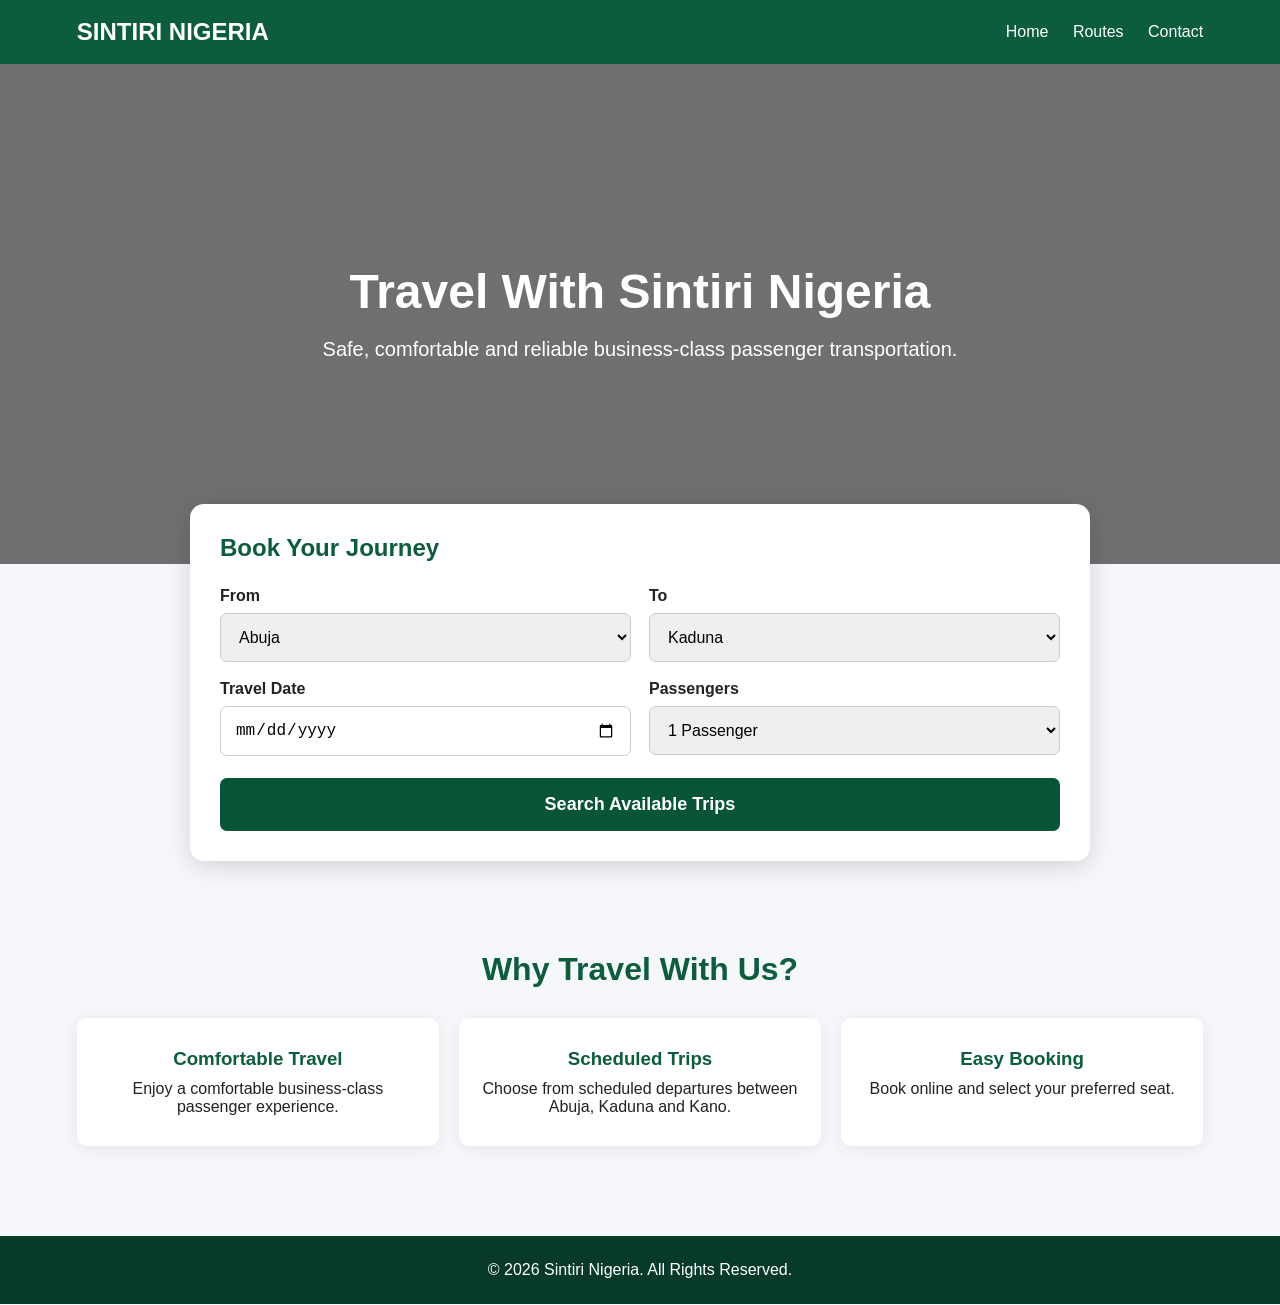
==== index.html @ f087a4d5 "Update index.html" ====
<!DOCTYPE html>
<html lang="en">
<head>
<meta charset="UTF-8">
<meta name="viewport" content="width=device-width, initial-scale=1.0">

<title>Sintiri Nigeria | Bus Booking</title>

<style>
* {
    box-sizing: border-box;
    margin: 0;
    padding: 0;
}

body {
    font-family: Arial, sans-serif;
    background: #f5f7fa;
    color: #222;
}

header {
    background: #0b5d3b;
    color: white;
    padding: 18px 6%;
    display: flex;
    justify-content: space-between;
    align-items: center;
}

.logo {
    font-size: 24px;
    font-weight: bold;
}

nav a {
    color: white;
    text-decoration: none;
    margin-left: 20px;
}

.hero {
    background:
        linear-gradient(rgba(0,0,0,.55), rgba(0,0,0,.55)),
        url("https://images.unsplash.com/photo-1544620347-c4fd4a3d5957?auto=format&fit=crop&w=1600&q=80");

    background-size: cover;
    background-position: center;

    min-height: 500px;

    display: flex;
    align-items: center;
    justify-content: center;

    text-align: center;
    color: white;
    padding: 30px;
}

.hero-content {
    max-width: 800px;
}

.hero h1 {
    font-size: 48px;
    margin-bottom: 15px;
}

.hero p {
    font-size: 20px;
    line-height: 1.5;
}

.booking-box {
    background: white;
    padding: 30px;
    border-radius: 14px;

    max-width: 900px;
    margin: -60px auto 40px;

    position: relative;

    box-shadow: 0 5px 25px rgba(0,0,0,.15);
}

.booking-box h2 {
    color: #0b5d3b;
    margin-bottom: 25px;
}

.form-row {
    display: grid;
    grid-template-columns: repeat(2, 1fr);
    gap: 18px;
}

label {
    display: block;
    font-weight: bold;
    margin-bottom: 8px;
}

select,
input {
    width: 100%;
    padding: 14px;

    border: 1px solid #ccc;
    border-radius: 7px;

    font-size: 16px;
}

.search-btn {
    width: 100%;
    margin-top: 22px;
    padding: 16px;

    border: none;
    border-radius: 7px;

    background: #075536;
    color: white;

    font-size: 18px;
    font-weight: bold;

    cursor: pointer;
}

.search-btn:hover {
    background: #043d27;
}

/* AVAILABLE TRIPS */

#trips {
    display: none;
    max-width: 900px;
    margin: 30px auto 50px;
    padding: 0 20px;
}

#trips h2 {
    color: #0b5d3b;
    margin-bottom: 20px;
}

.trip-card {
    background: white;

    padding: 22px;
    margin-bottom: 15px;

    border-radius: 10px;

    box-shadow: 0 3px 15px rgba(0,0,0,.08);

    display: flex;
    justify-content: space-between;
    align-items: center;

    gap: 20px;
}

.trip-info h3 {
    color: #0b5d3b;
    margin-bottom: 10px;
}

.trip-info p {
    margin: 6px 0;
}

.price {
    font-size: 21px;
    font-weight: bold;
    margin-bottom: 10px;
}

.select-trip {
    background: #0b5d3b;
    color: white;

    border: none;
    border-radius: 7px;

    padding: 12px 18px;

    font-weight: bold;
    cursor: pointer;
}

/* SERVICES */

.services {
    padding: 50px 6%;
    text-align: center;
}

.services h2 {
    color: #0b5d3b;
    font-size: 32px;
    margin-bottom: 30px;
}

.cards {
    display: grid;
    grid-template-columns: repeat(3, 1fr);
    gap: 20px;
}

.card {
    background: white;
    padding: 30px 20px;
    border-radius: 10px;

    box-shadow: 0 3px 15px rgba(0,0,0,.08);
}

.card h3 {
    color: #0b5d3b;
    margin-bottom: 10px;
}

footer {
    background: #083b27;
    color: white;

    text-align: center;
    padding: 25px;
    margin-top: 40px;
}

/* MOBILE */

@media (max-width: 700px) {

    header {
        flex-direction: column;
        gap: 12px;
    }

    nav a {
        margin: 0 8px;
    }

    .hero h1 {
        font-size: 34px;
    }

    .form-row {
        grid-template-columns: 1fr;
    }

    .cards {
        grid-template-columns: 1fr;
    }

    .trip-card {
        flex-direction: column;
        align-items: flex-start;
    }
}
</style>
</head>

<body>

<header>

<div class="logo">
SINTIRI NIGERIA
</div>

<nav>
<a href="#">Home</a>
<a href="#trips">Routes</a>
<a href="#">Contact</a>
</nav>

</header>


<section class="hero">

<div class="hero-content">

<h1>
Travel With Sintiri Nigeria
</h1>

<p>
Safe, comfortable and reliable business-class passenger transportation.
</p>

</div>

</section>


<section class="booking-box">

<h2>
Book Your Journey
</h2>

<div class="form-row">

<div>

<label>From</label>

<select id="from">

<option value="Abuja">Abuja</option>
<option value="Kaduna">Kaduna</option>
<option value="Kano">Kano</option>

</select>

</div>


<div>

<label>To</label>

<select id="to">

<option value="Kaduna">Kaduna</option>
<option value="Kano">Kano</option>
<option value="Abuja">Abuja</option>

</select>

</div>


<div>

<label>Travel Date</label>

<input type="date" id="travelDate">

</div>


<div>

<label>Passengers</label>

<select id="passengers">

<option value="1">1 Passenger</option>
<option value="2">2 Passengers</option>
<option value="3">3 Passengers</option>
<option value="4">4 Passengers</option>
<option value="5">5 Passengers</option>

</select>

</div>

</div>


<button class="search-btn" onclick="searchTrips()">
Search Available Trips
</button>

</section>


<section id="trips">

<h2>
Available Trips
</h2>

<div id="tripResults"></div>

</section>


<section class="services">

<h2>
Why Travel With Us?
</h2>

<div class="cards">

<div class="card">

<h3>
Comfortable Travel
</h3>

<p>
Enjoy a comfortable business-class passenger experience.
</p>

</div>


<div class="card">

<h3>
Scheduled Trips
</h3>

<p>
Choose from scheduled departures between Abuja, Kaduna and Kano.
</p>

</div>


<div class="card">

<h3>
Easy Booking
</h3>

<p>
Book online and select your preferred seat.
</p>

</div>

</div>

</section>


<footer>

<p>
© 2026 Sintiri Nigeria. All Rights Reserved.
</p>

</footer>


<script>

const routes = {

    "Abuja-Kaduna": {
        name: "Abuja → Kaduna",
        price: "₦15,000",
        times: ["8:00 AM", "2:00 PM"]
    },

    "Kaduna-Abuja": {
        name: "Kaduna → Abuja",
        price: "₦15,000",
        times: ["9:00 AM", "3:00 PM"]
    },

    "Kaduna-Kano": {
        name: "Kaduna → Kano",
        price: "₦10,000",
        times: ["9:00 AM", "3:00 PM"]
    },

    "Kano-Kaduna": {
        name: "Kano → Kaduna",
        price: "₦10,000",
        times: ["8:00 AM", "2:00 PM"]
    },

    "Abuja-Kano": {
        name: "Abuja → Kano",
        price: "₦20,000",
        times: ["7:00 AM", "1:00 PM"]
    },

    "Kano-Abuja": {
        name: "Kano → Abuja",
        price: "₦20,000",
        times: ["8:00 AM", "2:00 PM"]
    },

    "Abuja-Kaduna-Kano": {
        name: "Abuja → Kaduna → Kano",
        price: "₦25,000",
        times: ["7:00 AM", "12:00 PM"]
    }

};


function searchTrips() {

    const from =
        document.getElementById("from").value;

    const to =
        document.getElementById("to").value;

    const date =
        document.getElementById("travelDate").value;

    const passengers =
        document.getElementById("passengers").value;


    if (from === to) {

        alert("Please select different departure and destination locations.");

        return;
    }


    if (!date) {

        alert("Please select your travel date.");

        return;
    }


    let routeKey =
        from + "-" + to;


    /*
       Abuja → Kano can also be travelled
       through Kaduna.
    */

    if (from === "Abuja" && to === "Kano") {

        routeKey = "Abuja-Kano";

    }


    const route =
        routes[routeKey];


    if (!route) {

        alert("No trips are currently available for this route.");

        return;
    }


    const results =
        document.getElementById("tripResults");


    results.innerHTML = "";


    route.times.forEach(function(time) {

        results.innerHTML += `

        <div class="trip-card">

            <div class="trip-info">

                <h3>
                    ${route.name}
                </h3>

                <p>
                    Departure: ${time}
                </p>

                <p>
                    Business Class Vehicle
                </p>

                <p>
                    Passengers: ${passengers}
                </p>

                <p>
                    Seats Available: 20
                </p>

            </div>


            <div>

                <div class="price">
                    ${route.price}
                </div>

                <button
                    class="select-trip"
                    onclick="selectTrip('${route.name}', '${time}', '${route.price}')"
                >
                    Select Trip
                </button>

            </div>

        </div>

        `;

    });


    const trips =
        document.getElementById("trips");


    trips.style.display = "block";


    trips.scrollIntoView({
        behavior: "smooth"
    });

}
function selectTrip(route, time, price) {
    alert(
        "Trip selected!\n\n" +
        "Route: " + route + "\n" +
        "Departure: " + time + "\n" +
        "Price: " + price + "\n\n" +
        "Next step: Seat Selection"
    );
}


    



</script>

</body>
</html>
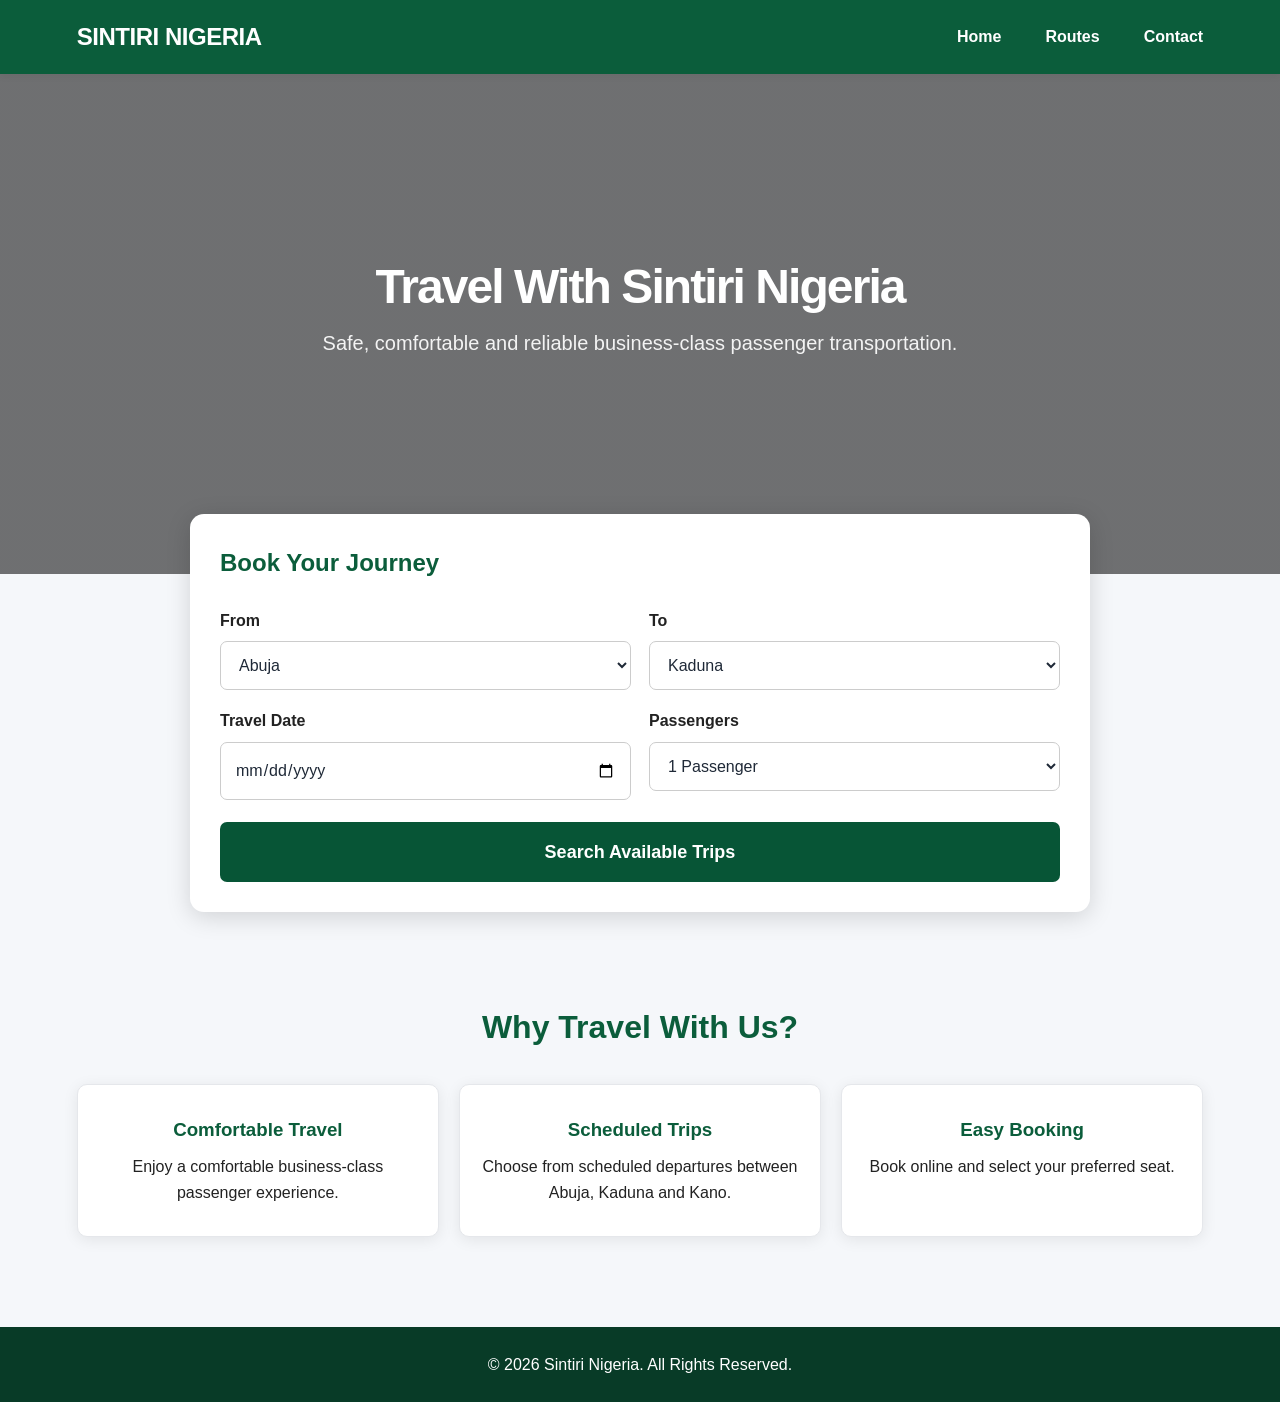
==== commit c33d155e: "Update index.html" ====
--- a/index.html
+++ b/index.html
@@ -5,7 +5,8 @@
 <meta name="viewport" content="width=device-width, initial-scale=1.0">
 
 <title>Sintiri Nigeria | Bus Booking</title>
-
+<script src="js/app.js" defer></script>
+<link rel="stylesheet" href="css/main.css">
 <style>
 * {
     box-sizing: border-box;
@@ -625,22 +626,14 @@
     });
 
 }
-function selectTrip(route, time, price) {
-    alert(
-        "Trip selected!\n\n" +
-        "Route: " + route + "\n" +
-        "Departure: " + time + "\n" +
-        "Price: " + price + "\n\n" +
-        "Next step: Seat Selection"
-    );
-}
+
 
 
     
 
 
 
+
 </script>
-
 </body>
 </html>
--- a/css/main.css
+++ b/css/main.css
@@ -0,0 +1,730 @@
+
+/* =========================================================
+   SINTIRI NIGERIA
+   Main Application Styles
+   ========================================================= */
+
+:root {
+    --primary: #0b5d3b;
+    --primary-dark: #08452d;
+    --primary-light: #eaf6f0;
+    --accent: #d9a441;
+
+    --text: #1f2937;
+    --muted: #6b7280;
+    --background: #f5f7fa;
+    --surface: #ffffff;
+    --border: #e5e7eb;
+
+    --radius-sm: 8px;
+    --radius-md: 14px;
+    --radius-lg: 20px;
+
+    --shadow-sm: 0 2px 8px rgba(0, 0, 0, 0.06);
+    --shadow-md: 0 8px 24px rgba(0, 0, 0, 0.08);
+
+    --container: 1180px;
+}
+
+/* ---------- Base ---------- */
+
+*,
+*::before,
+*::after {
+    box-sizing: border-box;
+}
+
+html {
+    scroll-behavior: smooth;
+}
+
+body {
+    margin: 0;
+    font-family:
+        Inter,
+        -apple-system,
+        BlinkMacSystemFont,
+        "Segoe UI",
+        Roboto,
+        Arial,
+        sans-serif;
+    background: var(--background);
+    color: var(--text);
+    line-height: 1.6;
+}
+
+img {
+    max-width: 100%;
+    display: block;
+}
+
+button,
+input,
+select,
+textarea {
+    font: inherit;
+}
+
+button {
+    cursor: pointer;
+}
+
+/* ---------- Layout ---------- */
+
+.container {
+    width: min(92%, var(--container));
+    margin-inline: auto;
+}
+
+section {
+    padding: 64px 0;
+}
+
+/* ---------- Header ---------- */
+
+header {
+    background: var(--primary);
+    color: #fff;
+    position: sticky;
+    top: 0;
+    z-index: 1000;
+    box-shadow: var(--shadow-sm);
+}
+
+.header-inner {
+    width: min(92%, var(--container));
+    min-height: 72px;
+    margin-inline: auto;
+
+    display: flex;
+    align-items: center;
+    justify-content: space-between;
+    gap: 24px;
+}
+
+.logo {
+    display: flex;
+    align-items: center;
+    gap: 10px;
+
+    color: #fff;
+    font-size: 1.35rem;
+    font-weight: 800;
+    text-decoration: none;
+    letter-spacing: -0.02em;
+}
+
+nav {
+    display: flex;
+    align-items: center;
+    gap: 24px;
+}
+
+nav a {
+    color: #fff;
+    text-decoration: none;
+    font-weight: 600;
+    transition: opacity 0.2s ease;
+}
+
+nav a:hover {
+    opacity: 0.75;
+}
+
+/* ---------- Hero ---------- */
+
+.hero {
+    background:
+        linear-gradient(
+            135deg,
+            var(--primary),
+            var(--primary-dark)
+        );
+    color: #fff;
+    padding: 88px 0;
+}
+
+.hero-content {
+    max-width: 760px;
+}
+
+.hero h1 {
+    margin: 0 0 18px;
+    font-size: clamp(2.2rem, 5vw, 4rem);
+    line-height: 1.08;
+    letter-spacing: -0.04em;
+}
+
+.hero p {
+    max-width: 650px;
+    margin: 0 0 30px;
+
+    font-size: 1.1rem;
+    opacity: 0.92;
+}
+
+/* ---------- Buttons ---------- */
+
+.btn {
+    display: inline-flex;
+    align-items: center;
+    justify-content: center;
+    gap: 8px;
+
+    min-height: 46px;
+    padding: 0 22px;
+
+    border: 0;
+    border-radius: var(--radius-sm);
+
+    background: var(--primary);
+    color: #fff;
+
+    font-weight: 700;
+    text-decoration: none;
+
+    transition:
+        transform 0.2s ease,
+        background 0.2s ease,
+        box-shadow 0.2s ease;
+}
+
+.btn:hover {
+    background: var(--primary-dark);
+    transform: translateY(-1px);
+    box-shadow: var(--shadow-sm);
+}
+
+.btn-secondary {
+    background: #fff;
+    color: var(--primary);
+}
+
+.btn-secondary:hover {
+    background: var(--primary-light);
+}
+
+/* ---------- Cards ---------- */
+
+.card {
+    background: var(--surface);
+    border: 1px solid var(--border);
+    border-radius: var(--radius-lg);
+    box-shadow: var(--shadow-sm);
+    padding: 28px;
+}
+
+.card:hover {
+    box-shadow: var(--shadow-md);
+}
+
+/* ---------- Trips ---------- */
+
+.trips {
+    display: grid;
+    gap: 24px;
+}
+
+.trip-card {
+    background: var(--surface);
+    border: 1px solid var(--border);
+    border-radius: var(--radius-lg);
+    padding: 32px;
+
+    box-shadow: var(--shadow-sm);
+
+    transition:
+        transform 0.2s ease,
+        box-shadow 0.2s ease;
+}
+
+.trip-card:hover {
+    transform: translateY(-3px);
+    box-shadow: var(--shadow-md);
+}
+
+.trip-card h2,
+.trip-card h3 {
+    margin-top: 0;
+    color: var(--primary);
+}
+
+.trip-details {
+    display: grid;
+    gap: 8px;
+    margin: 20px 0;
+}
+
+.trip-price {
+    margin: 20px 0;
+    font-size: 1.6rem;
+    font-weight: 800;
+}
+
+/* ---------- Forms ---------- */
+
+.form-group {
+    margin-bottom: 20px;
+}
+
+label {
+    display: block;
+    margin-bottom: 7px;
+    font-weight: 700;
+}
+
+input,
+select,
+textarea {
+    width: 100%;
+    padding: 13px 15px;
+
+    border: 1px solid var(--border);
+    border-radius: var(--radius-sm);
+
+    background: #fff;
+    color: var(--text);
+
+    outline: none;
+
+    transition:
+        border-color 0.2s ease,
+        box-shadow 0.2s ease;
+}
+
+input:focus,
+select:focus,
+textarea:focus {
+    border-color: var(--primary);
+    box-shadow: 0 0 0 3px rgba(11, 93, 59, 0.12);
+}
+
+/* ---------- Seat Selection ---------- */
+
+.seat-layout {
+    display: grid;
+    grid-template-columns: repeat(4, minmax(50px, 1fr));
+    gap: 12px;
+    max-width: 420px;
+    margin: 30px auto;
+}
+
+.seat {
+    min-height: 48px;
+
+    border: 1px solid var(--primary);
+    border-radius: var(--radius-sm);
+
+    background: var(--primary-light);
+    color: var(--primary);
+
+    font-weight: 700;
+
+    transition:
+        background 0.2s ease,
+        color 0.2s ease,
+        transform 0.2s ease;
+}
+
+.seat:hover {
+    transform: scale(1.03);
+}
+
+.seat.selected {
+    background: var(--primary);
+    color: #fff;
+}
+
+.seat.occupied {
+    background: #d1d5db;
+    border-color: #d1d5db;
+    color: #6b7280;
+    cursor: not-allowed;
+}
+
+/* ---------- Booking Summary ---------- */
+
+.booking-summary {
+    background: var(--surface);
+    border: 1px solid var(--border);
+    border-radius: var(--radius-lg);
+    padding: 28px;
+    box-shadow: var(--shadow-sm);
+}
+
+.booking-summary h2 {
+    margin-top: 0;
+    color: var(--primary);
+}
+
+.summary-row {
+    display: flex;
+    justify-content: space-between;
+    gap: 20px;
+
+    padding: 12px 0;
+    border-bottom: 1px solid var(--border);
+}
+
+.summary-row:last-child {
+    border-bottom: 0;
+}
+
+.total {
+    font-size: 1.25rem;
+    font-weight: 800;
+}
+
+/* ---------- Alerts ---------- */
+
+.alert {
+    padding: 14px 18px;
+    border-radius: var(--radius-sm);
+    margin-bottom: 20px;
+}
+
+.alert-success {
+    background: #eaf6f0;
+    color: var(--primary-dark);
+}
+
+.alert-error {
+    background: #fef2f2;
+    color: #991b1b;
+}
+
+/* ---------- Footer ---------- */
+
+footer {
+    margin-top: 60px;
+    padding: 40px 0;
+
+    background: #10231c;
+    color: #d1d5db;
+}
+
+footer a {
+    color: #fff;
+    text-decoration: none;
+}
+
+.footer-content {
+    display: grid;
+    grid-template-columns: repeat(3, 1fr);
+    gap: 32px;
+}
+
+/* ---------- Utilities ---------- */
+
+.text-center {
+    text-align: center;
+}
+
+.text-muted {
+    color: var(--muted);
+}
+
+.hidden {
+    display: none !important;
+}
+
+/* ---------- Responsive ---------- */
+
+@media (max-width: 768px) {
+    section {
+        padding: 48px 0;
+    }
+
+    .header-inner {
+        min-height: 64px;
+    }
+
+    nav {
+        gap: 14px;
+    }
+
+    nav a {
+        font-size: 0.9rem;
+    }
+
+    .hero {
+        padding: 64px 0;
+    }
+
+    .trip-card {
+        padding: 24px;
+    }
+
+    .footer-content {
+        grid-template-columns: 1fr;
+    }
+}
+
+@media (max-width: 520px) {
+    .header-inner {
+        flex-direction: column;
+        padding: 14px 0;
+    }
+
+    nav {
+        width: 100%;
+        justify-content: center;
+        flex-wrap: wrap;
+    }
+
+    .seat-layout {
+        gap: 8px;
+    }
+
+    .seat {
+        min-height: 44px;
+    }
+}
+/* ==============================================================
+   SEAT SELECTION
+   ============================================================== */
+
+.seat-selection {
+    max-width: 760px;
+    margin: 40px auto;
+    padding: 28px;
+    background: var(--surface);
+    border: 1px solid var(--border);
+    border-radius: var(--radius-lg);
+    box-shadow: var(--shadow-md);
+}
+
+.back-to-trips {
+    border: 0;
+    background: transparent;
+    color: var(--primary);
+    font-size: 15px;
+    font-weight: 600;
+    cursor: pointer;
+    padding: 0;
+    margin-bottom: 24px;
+}
+
+.seat-header {
+    text-align: center;
+    margin-bottom: 24px;
+}
+
+.section-label {
+    display: inline-block;
+    margin-bottom: 8px;
+    color: var(--primary);
+    font-size: 12px;
+    font-weight: 700;
+    letter-spacing: 1px;
+}
+
+.seat-header h2 {
+    margin: 0 0 8px;
+    color: var(--text);
+    font-size: 30px;
+}
+
+.seat-header p {
+    margin: 0;
+    color: var(--muted);
+}
+
+.booking-summary {
+    display: flex;
+    justify-content: space-between;
+    gap: 20px;
+    margin-bottom: 28px;
+    padding: 18px;
+    background: var(--primary-light);
+    border-radius: var(--radius-md);
+}
+
+.booking-summary div {
+    display: flex;
+    flex-direction: column;
+    gap: 5px;
+}
+
+.booking-summary strong {
+    color: var(--text);
+}
+
+.booking-summary span {
+    color: var(--muted);
+    font-size: 14px;
+}
+
+.seat-layout {
+    max-width: 420px;
+    margin: 0 auto;
+    padding: 24px;
+    border: 1px solid var(--border);
+    border-radius: var(--radius-lg);
+    background: var(--background);
+}
+
+.driver-area {
+    width: 100%;
+    margin-bottom: 24px;
+    padding: 12px;
+    text-align: right;
+    background: var(--primary-dark);
+    color: #ffffff;
+    border-radius: 10px;
+    font-size: 11px;
+    font-weight: 700;
+    letter-spacing: 1px;
+}
+
+.seat-grid {
+    display: grid;
+    grid-template-columns: repeat(4, 1fr);
+    gap: 14px;
+}
+
+.seat {
+    min-height: 54px;
+    border: 2px solid var(--border);
+    border-radius: 10px;
+    background: var(--surface);
+    color: var(--text);
+    font-size: 14px;
+    font-weight: 700;
+    cursor: pointer;
+    transition: transform 0.15s ease, border-color 0.15s ease;
+}
+
+.seat:hover {
+    transform: translateY(-2px);
+    border-color: var(--primary);
+}
+
+.seat.selected {
+    background: var(--primary);
+    border-color: var(--primary);
+    color: #ffffff;
+}
+
+.seat.occupied {
+    background: #d1d5db;
+    border-color: #d1d5db;
+    color: #6b7280;
+    cursor: not-allowed;
+}
+
+.seat-legend {
+    display: flex;
+    justify-content: center;
+    flex-wrap: wrap;
+    gap: 18px;
+    margin-top: 26px;
+    font-size: 13px;
+    color: var(--muted);
+}
+
+.seat-legend span {
+    display: flex;
+    align-items: center;
+    gap: 7px;
+}
+
+.legend-seat {
+    width: 16px;
+    height: 16px;
+    display: inline-block;
+    border: 2px solid var(--border);
+    border-radius: 4px;
+    background: var(--surface);
+}
+
+.legend-seat.selected {
+    background: var(--primary);
+    border-color: var(--primary);
+}
+
+.legend-seat.occupied {
+    background: #d1d5db;
+    border-color: #d1d5db;
+}
+
+.seat-footer {
+    display: flex;
+    align-items: center;
+    justify-content: space-between;
+    gap: 20px;
+    margin-top: 28px;
+}
+
+.selected-info {
+    display: flex;
+    flex-direction: column;
+    gap: 5px;
+}
+
+.selected-info span {
+    color: var(--muted);
+    font-size: 13px;
+}
+
+.selected-info strong {
+    color: var(--text);
+}
+
+.continue-booking {
+    min-width: 140px;
+    padding: 13px 22px;
+    border: 0;
+    border-radius: 10px;
+    background: var(--primary);
+    color: #ffffff;
+    font-size: 15px;
+    font-weight: 700;
+    cursor: pointer;
+}
+
+.continue-booking:hover {
+    background: var(--primary-dark);
+}
+
+.continue-booking:disabled {
+    opacity: 0.5;
+    cursor: not-allowed;
+}
+
+@media (max-width: 600px) {
+    .seat-selection {
+        margin: 20px 12px;
+        padding: 20px;
+    }
+
+    .seat-header h2 {
+        font-size: 24px;
+    }
+
+    .booking-summary {
+        flex-direction: column;
+    }
+
+    .seat-layout {
+        padding: 18px;
+    }
+
+    .seat-grid {
+        gap: 9px;
+    }
+
+    .seat {
+        min-height: 48px;
+        font-size: 12px;
+    }
+
+    .seat-footer {
+        flex-direction: column;
+        align-items: stretch;
+    }
+
+    .continue-booking {
+        width: 100%;
+    }
+}
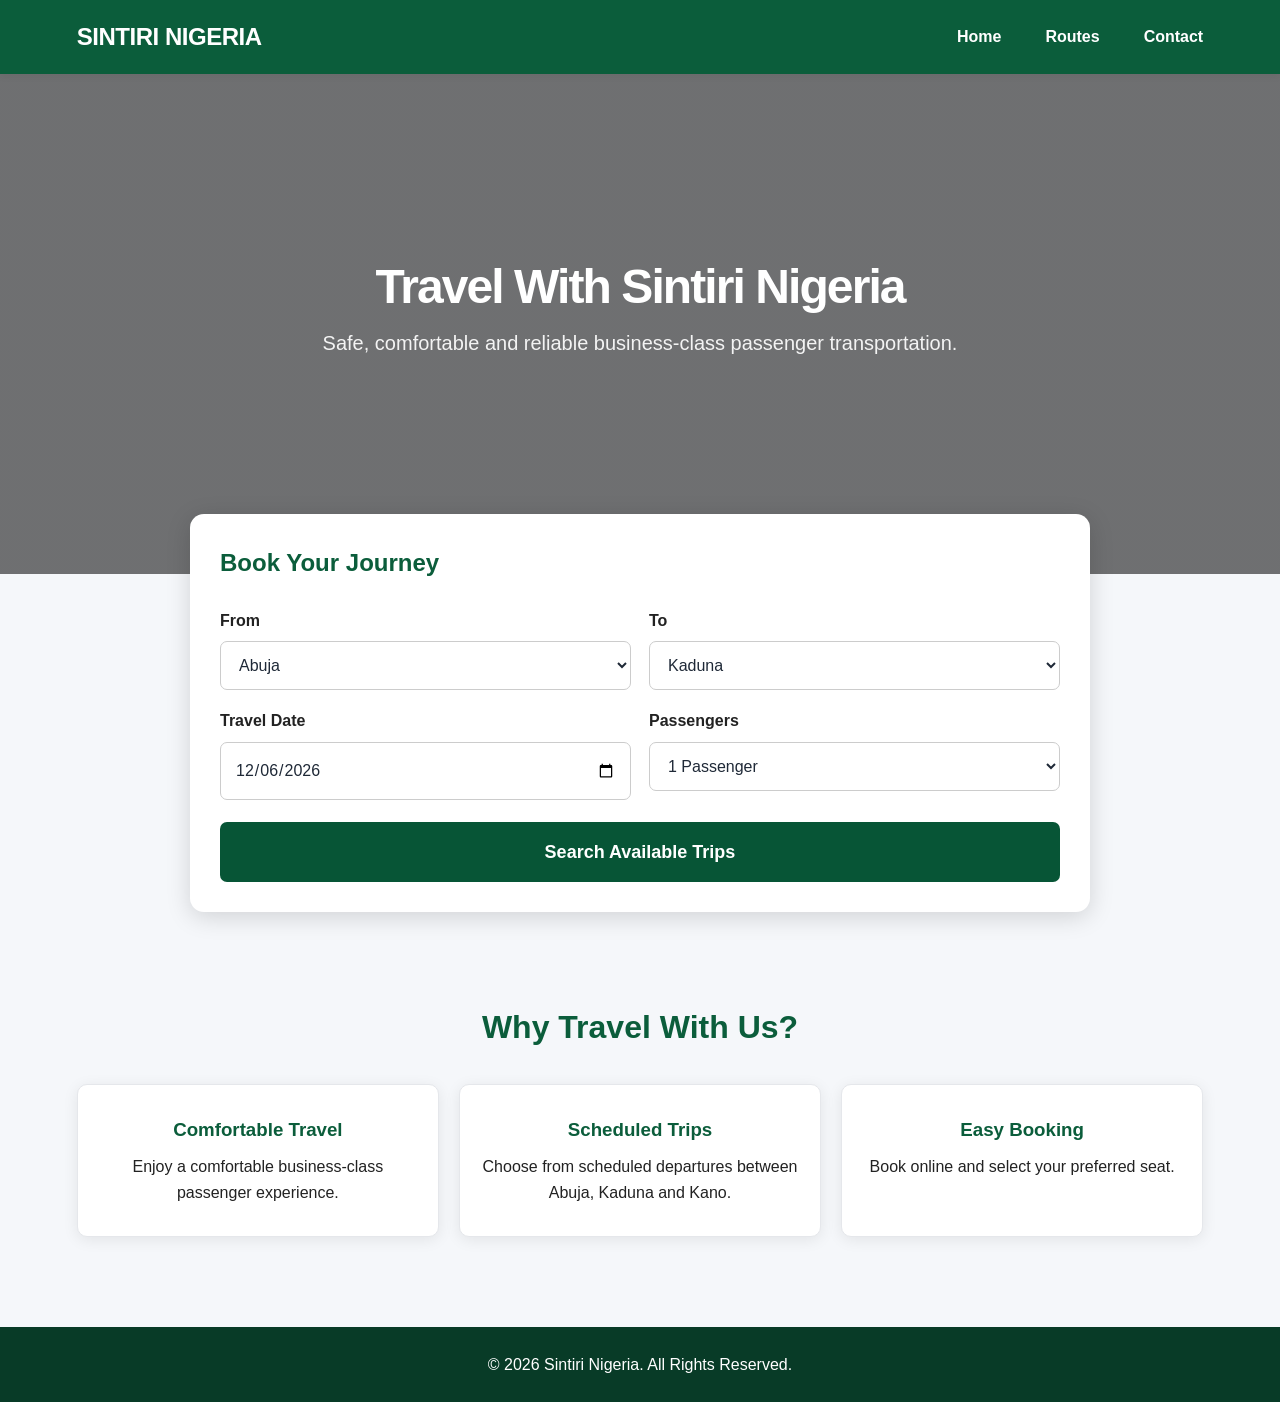
==== commit 489db0a3: "Update index.html" ====
--- a/index.html
+++ b/index.html
@@ -5,7 +5,7 @@
 <meta name="viewport" content="width=device-width, initial-scale=1.0">
 
 <title>Sintiri Nigeria | Bus Booking</title>
-<script src="js/app.js" defer></script>
+<script src="js/app.js?v=7" defer></script>
 <link rel="stylesheet" href="css/main.css">
 <style>
 * {
@@ -635,5 +635,62 @@
 
 
 </script>
+    <section id="confirmation" class="confirmation-section" style="display: none;">
+    <div class="confirmation-card">
+
+        <div class="confirmation-icon">✓</div>
+
+        <span class="section-label">BOOKING CONFIRMED</span>
+
+        <h2>Your booking is confirmed!</h2>
+
+        <p class="confirmation-message">
+            Thank you for booking with Sintiri Nigeria.
+        </p>
+
+        <div class="booking-reference">
+            <span>Booking Reference</span>
+            <strong id="bookingReference">SNT-000000</strong>
+        </div>
+
+        <div class="confirmation-details">
+            <div>
+                <span>Journey</span>
+                <strong id="confirmJourney">-</strong>
+            </div>
+
+            <div>
+                <span>Departure</span>
+                <strong id="confirmDeparture">-</strong>
+            </div>
+
+            <div>
+                <span>Passenger</span>
+                <strong id="confirmPassenger">-</strong>
+            </div>
+
+            <div>
+                <span>Seats</span>
+                <strong id="confirmSeats">-</strong>
+            </div>
+
+            <div>
+                <span>Total Paid</span>
+                <strong id="confirmTotal">-</strong>
+            </div>
+        </div>
+
+        <div class="confirmation-actions">
+            <button type="button" class="continue-booking" onclick="window.print()">
+                Print Ticket
+            </button>
+
+            <button type="button" class="back-to-trips" onclick="location.reload()">
+                Back to Home
+            </button>
+        </div>
+
+    </div>
+    </section>
 </body>
 </html>
--- a/css/main.css
+++ b/css/main.css
@@ -728,3 +728,205 @@
         width: 100%;
     }
 }
+.booking-summary > div {
+    width: 100%;
+}
+
+.booking-summary span {
+    display: block;
+    margin-top: 4px;
+    word-break: break-word;
+}
+@media (max-width: 1200px) {
+    .booking-summary {
+        flex-direction: column !important;
+        gap: 16px;
+    }
+
+    .booking-summary > div {
+        width: 100%;
+    }
+}
+.payment-methods {
+    margin-top: 28px;
+}
+
+.payment-methods h3 {
+    margin-bottom: 16px;
+    color: var(--text);
+}
+
+.payment-option {
+    display: block;
+    width: 100%;
+    margin-bottom: 12px;
+    padding: 15px 18px;
+    border: 1px solid var(--border);
+    border-radius: 10px;
+    background: var(--surface);
+    color: var(--text);
+    font-size: 16px;
+    font-weight: 700;
+    text-align: left;
+    cursor: pointer;
+}
+
+.payment-option:hover {
+    border-color: var(--primary);
+    background: var(--primary-light);
+}
+
+.payment-note {
+    margin-top: 24px;
+    padding: 18px;
+    border-radius: 12px;
+    background: var(--primary-light);
+}
+
+.payment-note strong {
+    color: var(--primary-dark);
+}
+
+.payment-note p {
+    margin: 8px 0 0;
+    color: var(--muted);
+    line-height: 1.6;
+}
+.confirmation-section {
+    padding: 60px 20px;
+    background: var(--background);
+}
+
+.confirmation-card {
+    max-width: 700px;
+    margin: 0 auto;
+    padding: 40px;
+    background: var(--surface);
+    border: 1px solid var(--border);
+    border-radius: 16px;
+    box-shadow: 0 10px 30px rgba(0, 0, 0, 0.08);
+    text-align: center;
+}
+
+.confirmation-icon {
+    width: 64px;
+    height: 64px;
+    margin: 0 auto 20px;
+    display: flex;
+    align-items: center;
+    justify-content: center;
+    border-radius: 50%;
+    background: var(--primary);
+    color: white;
+    font-size: 32px;
+    font-weight: 700;
+}
+
+.confirmation-card .section-label {
+    display: inline-block;
+    margin-bottom: 12px;
+}
+
+.confirmation-card h2 {
+    margin-bottom: 12px;
+    color: var(--text);
+}
+
+.confirmation-message {
+    margin-bottom: 28px;
+    color: var(--muted);
+    font-size: 16px;
+}
+
+.booking-reference {
+    margin-bottom: 24px;
+    padding: 18px;
+    border-radius: 12px;
+    background: var(--primary-light);
+}
+
+.booking-reference span {
+    display: block;
+    margin-bottom: 6px;
+    color: var(--muted);
+    font-size: 14px;
+}
+
+.booking-reference strong {
+    color: var(--primary-dark);
+    font-size: 22px;
+}
+
+.confirmation-details {
+    display: grid;
+    grid-template-columns: repeat(2, 1fr);
+    gap: 14px;
+    margin-bottom: 28px;
+    text-align: left;
+}
+
+.confirmation-details div {
+    padding: 16px;
+    border: 1px solid var(--border);
+    border-radius: 10px;
+}
+
+.confirmation-details span {
+    display: block;
+    margin-bottom: 6px;
+    color: var(--muted);
+    font-size: 13px;
+}
+
+.confirmation-details strong {
+    color: var(--text);
+}
+
+.confirmation-actions {
+    display: flex;
+    justify-content: center;
+    gap: 12px;
+    flex-wrap: wrap;
+}
+
+@media (max-width: 600px) {
+    .confirmation-card {
+        padding: 24px 18px;
+    }
+
+    .confirmation-details {
+        grid-template-columns: 1fr;
+    }
+
+    .confirmation-actions button {
+        width: 100%;
+    }
+}
+@media print {
+    body > * {
+        display: none !important;
+    }
+
+    #confirmation {
+        display: block !important;
+        position: static !important;
+        width: 100% !important;
+        min-height: auto !important;
+        padding: 20px !important;
+        margin: 0 !important;
+        background: white !important;
+    }
+
+    .confirmation-card {
+        max-width: 700px !important;
+        margin: 0 auto !important;
+        box-shadow: none !important;
+        border: 1px solid #ddd !important;
+    }
+
+    .confirmation-actions {
+        display: none !important;
+    }
+}
+    
+
